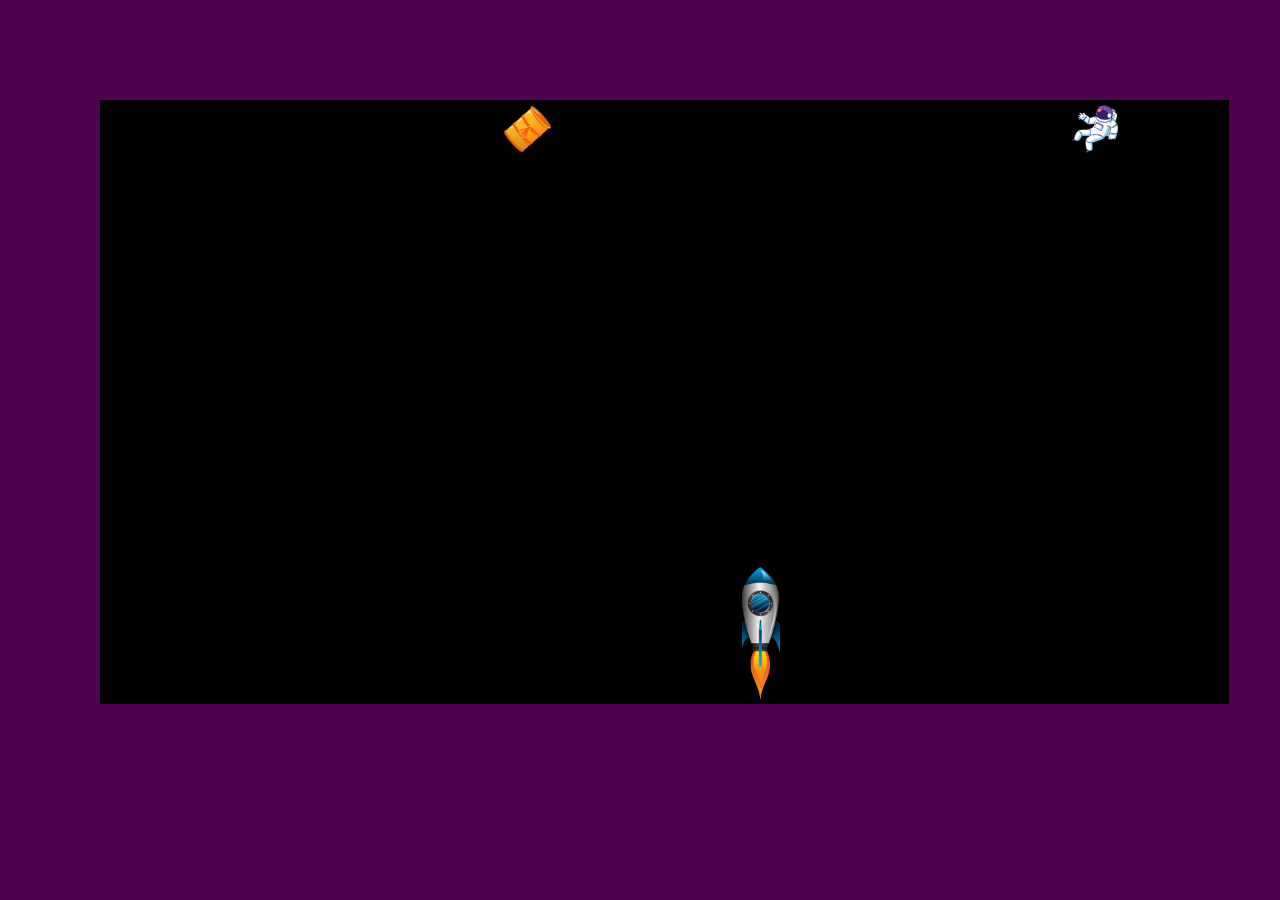
==== index.html @ bb742799 "first commit, code was in wrong folder" ====
<!DOCTYPE html>
<html>
<head>
    <title>Space Race</title>
    <link rel="stylesheet" type="text/css" href="./css/styles.css">
</head>
<body>
    <div id="game-area">
        <div id="hud-area">
            <div class="pointsHud">
            </div>
            <div id="pointsValue">
            </div>
            <div class="gasHud">
            </div>
            <div id="gasValue">
                
            </div>
            <div class="astronautHud">
            </div>
            <div id="AstronautValue">
            </div>
        </div>
        <div id="play-area">
        
        </div>
    </div>
    

    <script src="./js/game.js"></script>
    <script src="./js/points.js"></script>

</body>
</html>
---- css/styles.css ----
body {
    margin: 0;
    padding: 100px;
    background-color: #4d014f;;
    overflow: hidden;
}

#game-area {
    position: relative;
    margin: auto;
    height: 600px;
    width: 1125px;
    background-color: black;
    border: 2px solid black;
    overflow: hidden;

}

#play-area {
    display: flex;
    flex-direction: column;
    position: bottom;
    margin: auto;
    height: 550px;
    width: 1125px;
    background-color: black;
    border: 2px solid black;
    overflow: hidden;
    background-image: url("../images/universebackground.png");
    background-repeat: no-repeat;
    background-position: center center;
    background-size: cover;
}

#hud-area {
    display: flex;
    flex-direction: row;
    flex-wrap: wrap;
    justify-content: space-between;
    height: 50px;
    width: 1125px;
    border: 2px solid black;
    overflow: hidden;
    background-color: black;
    background-repeat: no-repeat;
    background-position: center center;
    background-size: cover;
}

.astronaut{
    position: absolute;
    background-image: url("../images/astronaut.png");
    background-repeat: no-repeat;
    background-position: center center;
    background-size: cover;
    
}

.nebula{
    position: absolute;
    background-image: url("../images/nebula.png");
    background-repeat: no-repeat;
    background-position: center center;
    background-size: cover;
    
}

.meteor {
    position: absolute;
    background-image: url("../images/meteor.png");
    background-repeat: no-repeat;
    background-position: center center;
    background-size: cover;
}

.gas {
    position: absolute;
    background-image: url("../images/gas.png");
    background-repeat: no-repeat;
    background-position: center center;
    background-size: cover;
}

.satellite {
    position: absolute;
    background-image: url("../images/satellite.png");
    background-repeat: no-repeat;
    background-position: center center;
    background-size: cover;
}


.ufo {
    position: absolute;
    background-image: url("../images/ufo.png");
    background-repeat: no-repeat;
    background-position: center center;
    background-size: cover;
}

.rocket {
    position: absolute;
    background-image: url("../images/rocket_up.png");
    background-repeat: no no-repeat;
    background-position: center center;
    background-size: cover;
    animation: rocketAnimate 0.2s infinite;
}

.rocketImg {
    height: 150px;
    width: 75px;
    animation: rocketAnimate 0.2s infinite;
}

.pointsHud {
    height: 40px;
    width: 100px;
    background-image: url("../images/points.png");
    background-repeat: no-repeat;
    background-position: center center;
    background-size: cover;
}

#pointsValue {
        height: 40px;
        width: 80px;
        font-family: Impact, Haettenschweiler, 'Arial Narrow Bold', sans-serif;
        font-size: 30px;
        color: #4d014f;
    
    }

.astronautHud {
    height: 50px;
    width: 50px;
    background-image: url("../images/astronaut.png");
    background-repeat: no-repeat;
    background-position: center center;
    background-size: cover;
}

.gasHud {
    height: 50px;
    width: 50px;
    background-image: url("../images/gas.png");
    background-repeat: no-repeat;
    background-position: center center;
    background-size: cover;
}

#gasValue {
    height: 40px;
    width: 300px;
    font-family: Impact, Haettenschweiler, 'Arial Narrow Bold', sans-serif;
    font-size: 30px;
    color: #4d014f;

}

.background {
    position: absolute;
    top: 0;
    left: 0;
    width: 100%;
    height: 100%;
    background-color: black;
    overflow: hidden;
}



@keyframes rocketAnimate {
    0% {
        transform: translateY(-2px);
    }
    50% {
        transform: translateY(2px);
    }
    100% {
        transform: translateY(-2px);
    }
}
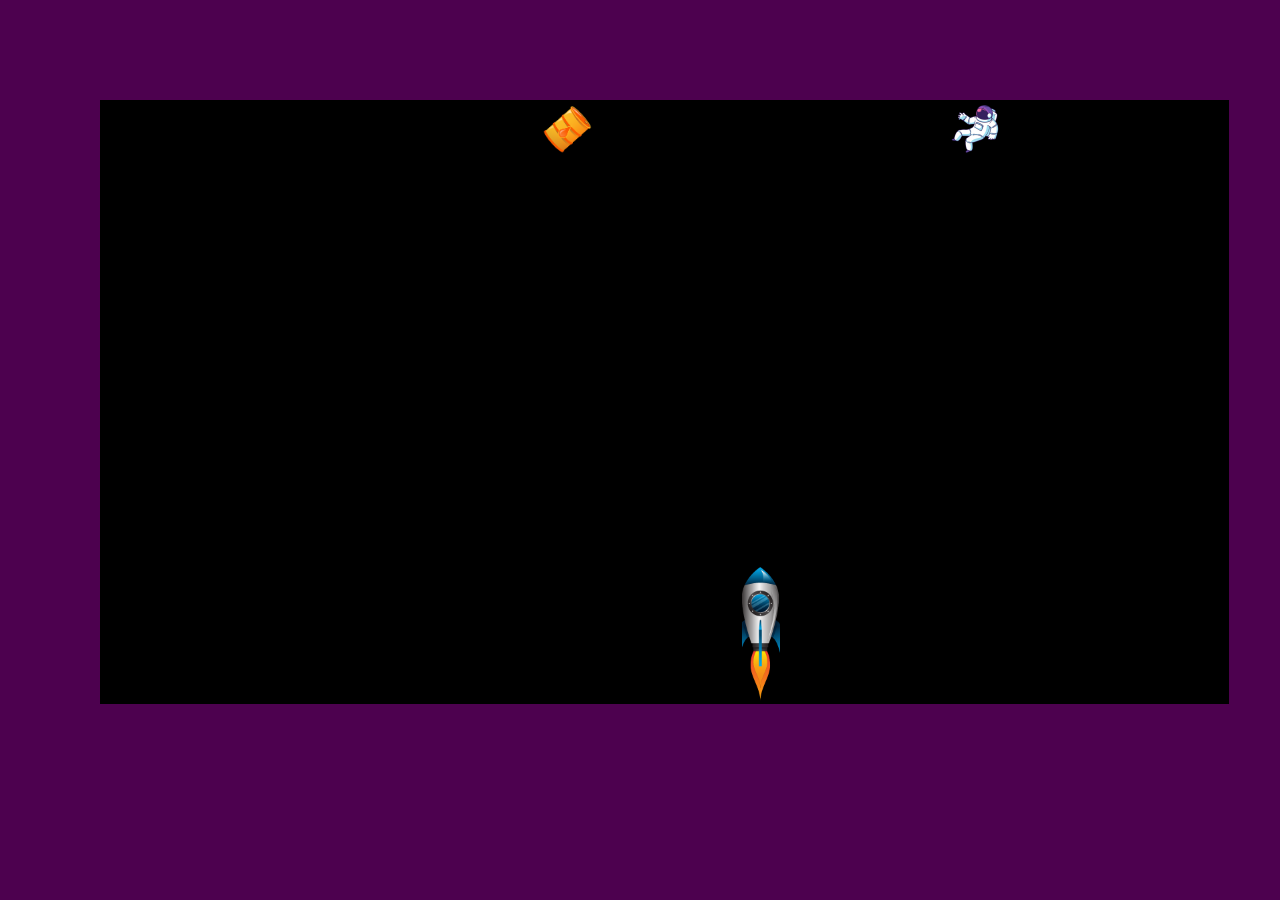
==== commit e7aa63e3: "updated collision detection in general and updated hud: astronaut count(not functioning)" ====
--- a/index.html
+++ b/index.html
@@ -19,7 +19,8 @@
             </div>
             <div class="astronautHud">
             </div>
-            <div id="AstronautValue">
+            <div id="astronautValue">
+                
             </div>
         </div>
         <div id="play-area">
--- a/css/styles.css
+++ b/css/styles.css
@@ -128,8 +128,7 @@
         font-family: Impact, Haettenschweiler, 'Arial Narrow Bold', sans-serif;
         font-size: 30px;
         color: #4d014f;
-    
-    }
+}
 
 .astronautHud {
     height: 50px;
@@ -138,6 +137,14 @@
     background-repeat: no-repeat;
     background-position: center center;
     background-size: cover;
+}
+
+#astronautValue {
+    height: 40px;
+    width: 100px;
+    font-family: Impact, Haettenschweiler, 'Arial Narrow Bold', sans-serif;
+    font-size: 30px;
+    color: #4d014f;
 }
 
 .gasHud {
@@ -151,11 +158,10 @@
 
 #gasValue {
     height: 40px;
-    width: 300px;
+    width: 100px;
     font-family: Impact, Haettenschweiler, 'Arial Narrow Bold', sans-serif;
-    font-size: 30px;
+    font-size: 22px;
     color: #4d014f;
-
 }
 
 .background {
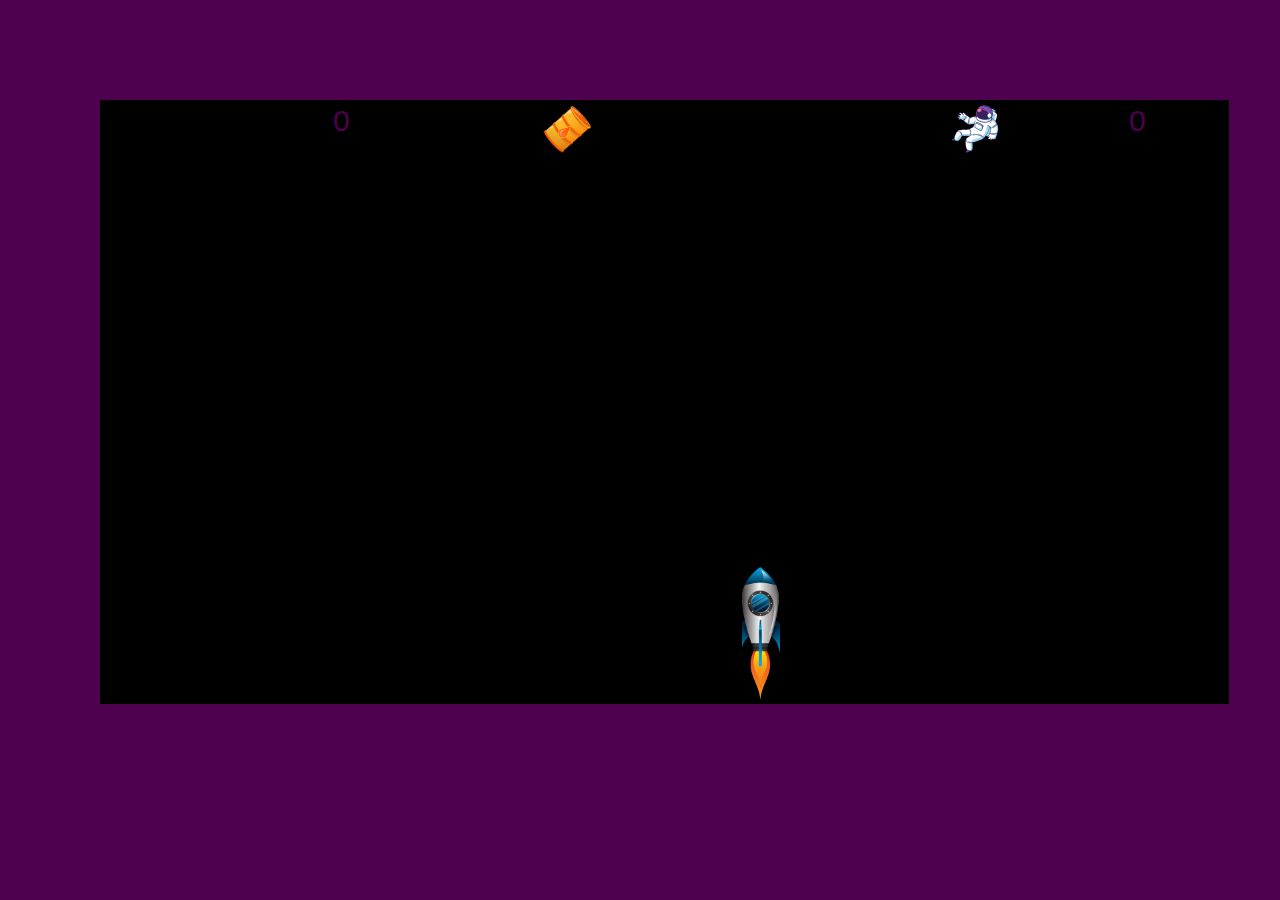
==== commit e200f3bb: "updated collision detection and points hud" ====
--- a/index.html
+++ b/index.html
@@ -10,7 +10,7 @@
         <div id="hud-area">
             <div class="pointsHud">
             </div>
-            <div id="pointsValue">
+            <div id="pointsValue">0
             </div>
             <div class="gasHud">
             </div>
@@ -19,8 +19,7 @@
             </div>
             <div class="astronautHud">
             </div>
-            <div id="astronautValue">
-                
+            <div id="astronautValue">0
             </div>
         </div>
         <div id="play-area">
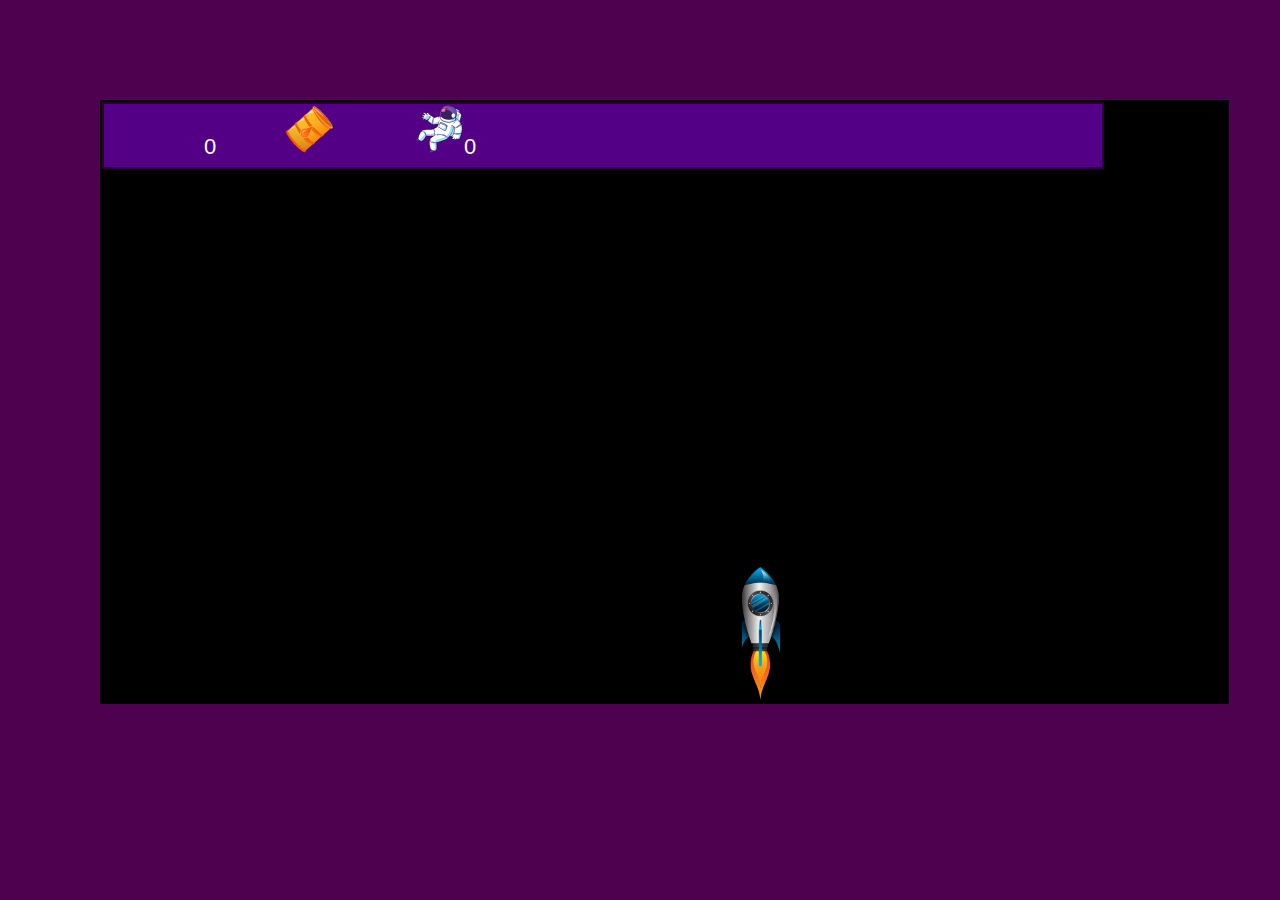
==== commit 07c83fe2: "hu, obstacles, moving, start and game over 100% and connected" ====
--- a/index.html
+++ b/index.html
@@ -2,7 +2,7 @@
 <!DOCTYPE html>
 <html>
 <head>
-    <title>Space Race</title>
+    <title>Space Rescue</title>
     <link rel="stylesheet" type="text/css" href="./css/styles.css">
 </head>
 <body>
@@ -29,7 +29,8 @@
     
 
     <script src="./js/game.js"></script>
-    <script src="./js/points.js"></script>
+    <script src="./js/start.js"></script>
+    <script src="./js/gameover.js"></script>
 
 </body>
 </html>
--- a/css/styles.css
+++ b/css/styles.css
@@ -21,8 +21,8 @@
     flex-direction: column;
     position: bottom;
     margin: auto;
-    height: 550px;
-    width: 1125px;
+    height: 72vh;
+    width: 78vw;
     background-color: black;
     border: 2px solid black;
     overflow: hidden;
@@ -36,15 +36,39 @@
     display: flex;
     flex-direction: row;
     flex-wrap: wrap;
-    justify-content: space-between;
-    height: 50px;
+    justify-content:flex-end space-around baseline;
+    align-items: baseline;
+    height: 7vh;
+    width: 78vw;
+    border: 2px solid rgb(44, 1, 52);
+    overflow: hidden;
+    background-color: rgb(83, 0, 134);
+    background-repeat: no-repeat;
+    background-position: center center;
+    background-size: cover;
+
+}
+
+#game-over {
+    position: relative;
+    margin: auto;
+    height: 600px;
     width: 1125px;
-    border: 2px solid black;
-    overflow: hidden;
-    background-color: black;
-    background-repeat: no-repeat;
-    background-position: center center;
-    background-size: cover;
+    background-color: black;
+    border: 2px solid black;
+    overflow: hidden;
+
+}
+
+#start {
+    position: relative;
+    margin: auto;
+    height: 600px;
+    width: 1125px;
+    background-color: black;
+    border: 2px solid black;
+    overflow: hidden;
+
 }
 
 .astronaut{
@@ -126,8 +150,8 @@
         height: 40px;
         width: 80px;
         font-family: Impact, Haettenschweiler, 'Arial Narrow Bold', sans-serif;
-        font-size: 30px;
-        color: #4d014f;
+        font-size: 22px;
+        color: #ffffff;
 }
 
 .astronautHud {
@@ -141,10 +165,10 @@
 
 #astronautValue {
     height: 40px;
-    width: 100px;
+    width: 80px;
     font-family: Impact, Haettenschweiler, 'Arial Narrow Bold', sans-serif;
-    font-size: 30px;
-    color: #4d014f;
+    font-size: 22px;
+    color: #ffffff;
 }
 
 .gasHud {
@@ -158,10 +182,10 @@
 
 #gasValue {
     height: 40px;
-    width: 100px;
+    width: 80px;
     font-family: Impact, Haettenschweiler, 'Arial Narrow Bold', sans-serif;
     font-size: 22px;
-    color: #4d014f;
+    color: #ffffff;
 }
 
 .background {
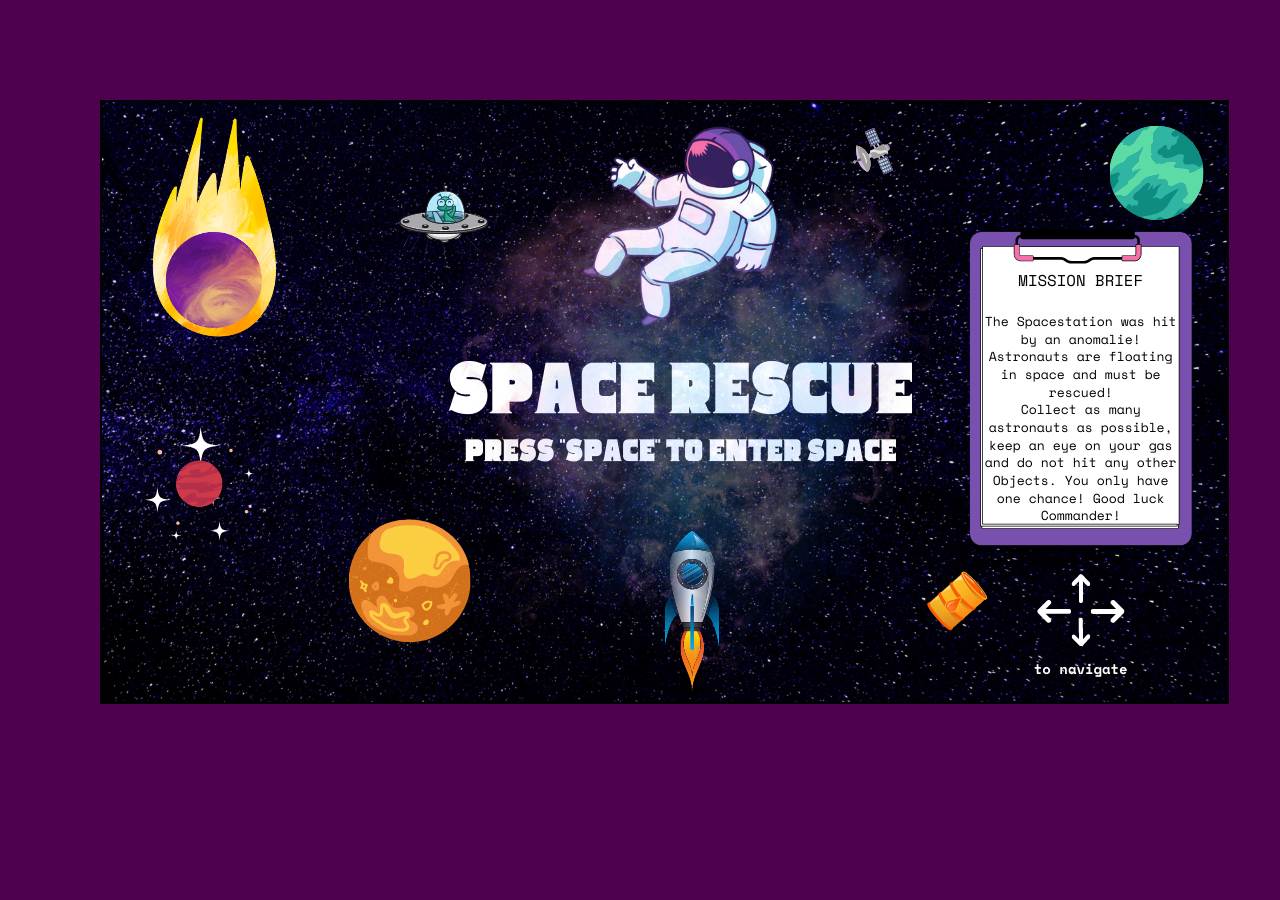
==== commit ae7ce7a3: "renamed the .js files, to get deployment running" ====
--- a/index.html
+++ b/index.html
@@ -1,4 +1,3 @@
-
 <!DOCTYPE html>
 <html>
 <head>
@@ -6,31 +5,14 @@
     <link rel="stylesheet" type="text/css" href="./css/styles.css">
 </head>
 <body>
-    <div id="game-area">
-        <div id="hud-area">
-            <div class="pointsHud">
-            </div>
-            <div id="pointsValue">0
-            </div>
-            <div class="gasHud">
-            </div>
-            <div id="gasValue">
-                
-            </div>
-            <div class="astronautHud">
-            </div>
-            <div id="astronautValue">0
-            </div>
-        </div>
-        <div id="play-area">
-        
-        </div>
+    <div id="game-over">
+        <img src="./images/startscreen.png" alt="Game Over Screen">
     </div>
     
 
-    <script src="./js/game.js"></script>
-    <script src="./js/start.js"></script>
-    <script src="./js/gameover.js"></script>
+
+    <script src="./js/index.js"></script>
+    
 
 </body>
-</html>
+</html>